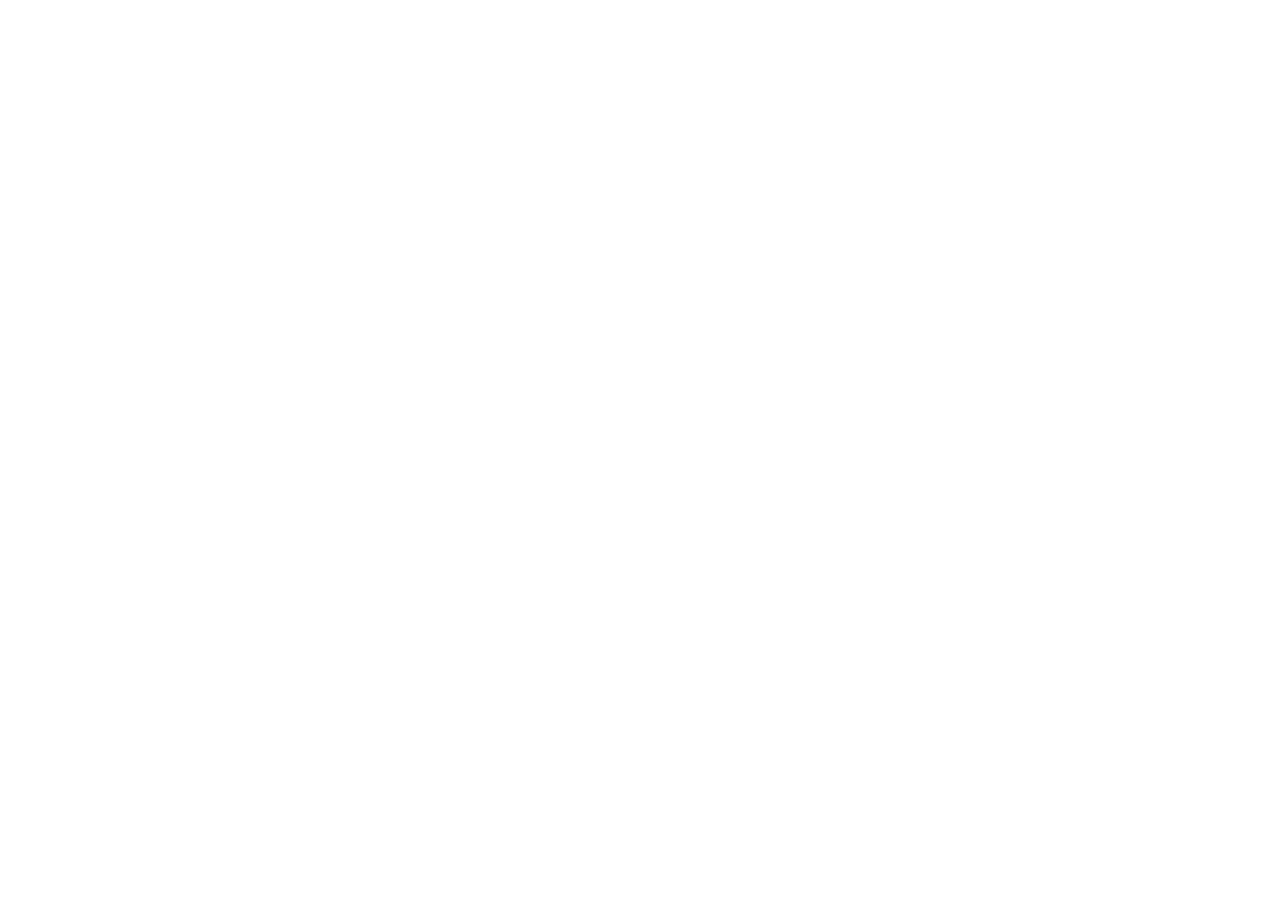
==== Vicente_Vasquez/index.html @ 316cbe70 "Upload Index.html" ====
<!DOCTYPE html>
<html lang="en">
<head>
    <meta charset="UTF-8">
    <meta name="viewport" content="width=device-width, initial-scale=1.0">
    <title>El aniquilador del hambre</title>
</head>
<body>
    
</body>
</html>
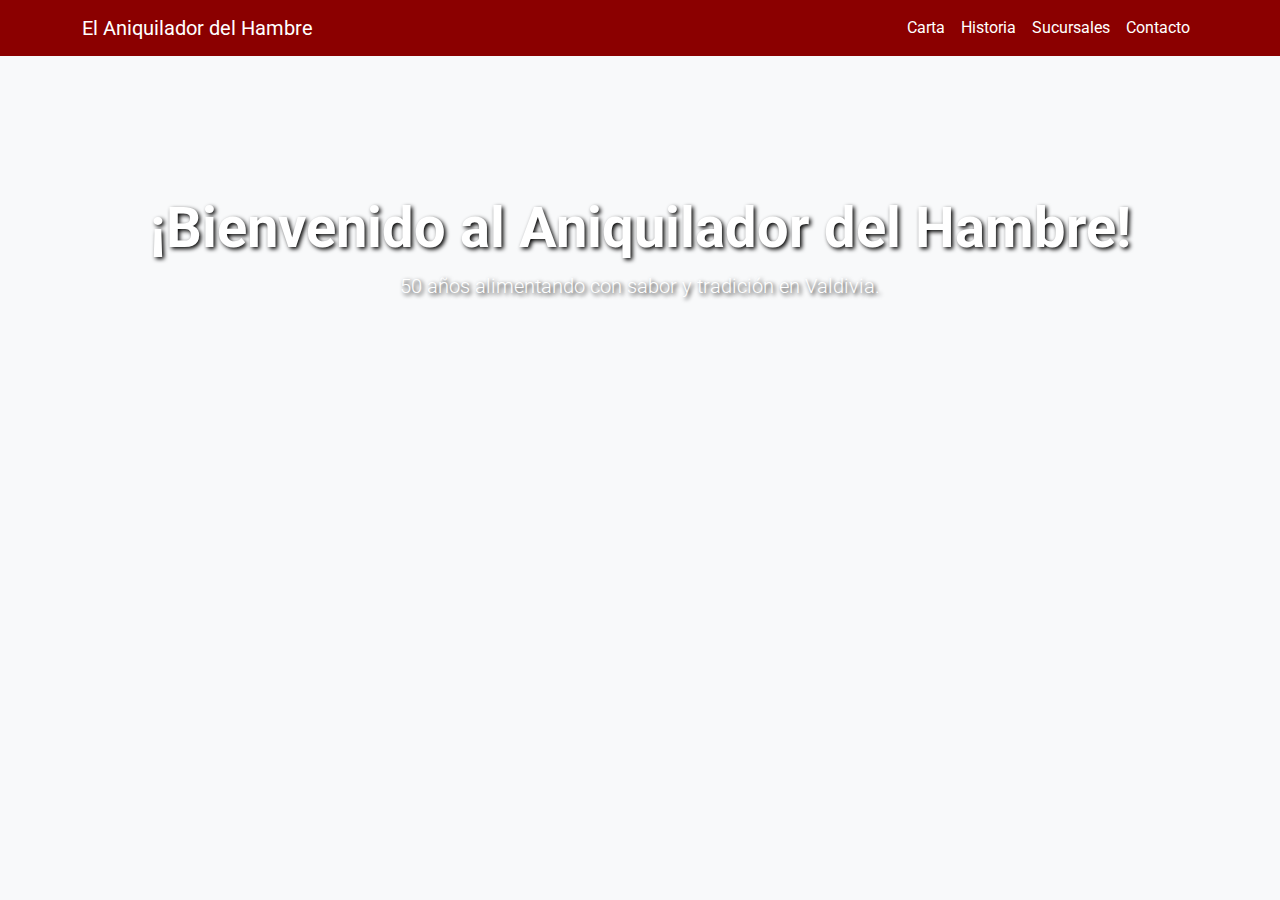
==== commit 910ebb2f: "Index HTML: estructura, navbar y hero con CSS" ====
--- a/Vicente_Vasquez/index.html
+++ b/Vicente_Vasquez/index.html
@@ -1,11 +1,40 @@
 <!DOCTYPE html>
-<html lang="en">
+<html lang="es">
 <head>
-    <meta charset="UTF-8">
-    <meta name="viewport" content="width=device-width, initial-scale=1.0">
-    <title>El aniquilador del hambre</title>
+  <meta charset="UTF-8" />
+  <meta name="viewport" content="width=device-width, initial-scale=1" />
+  <title>El Aniquilador del Hambre</title>
+  <link href="https://cdn.jsdelivr.net/npm/bootstrap@5.3.2/dist/css/bootstrap.min.css" rel="stylesheet" />
+  <link href="https://fonts.googleapis.com/css2?family=Roboto:wght@400;700&display=swap" rel="stylesheet" />
+  <link rel="stylesheet" href="CSS/estilos.css" />
 </head>
 <body>
-    
+  <header>
+    <nav class="navbar navbar-expand-lg navbar-dark">
+      <div class="container">
+        <a class="navbar-brand" href="#">El Aniquilador del Hambre</a>
+        <button class="navbar-toggler" type="button" data-bs-toggle="collapse" data-bs-target="#menu">
+          <span class="navbar-toggler-icon"></span>
+        </button>
+        <div class="collapse navbar-collapse" id="menu">
+          <ul class="navbar-nav ms-auto">
+            <li class="nav-item"><a class="nav-link" href="#carta">Carta</a></li>
+            <li class="nav-item"><a class="nav-link" href="#historia">Historia</a></li>
+            <li class="nav-item"><a class="nav-link" href="#sucursales">Sucursales</a></li>
+            <li class="nav-item"><a class="nav-link" href="#contacto">Contacto</a></li>
+          </ul>
+        </div>
+      </div>
+    </nav>
+  </header>
+
+  <section class="hero text-center">
+    <div>
+      <h1 class="display-4 fw-bold">¡Bienvenido al Aniquilador del Hambre!</h1>
+      <p class="lead">50 años alimentando con sabor y tradición en Valdivia.</p>
+    </div>
+  </section>
+
+  <script src="https://cdn.jsdelivr.net/npm/bootstrap@5.3.2/dist/js/bootstrap.bundle.min.js"></script>
 </body>
-</html>+</html>
--- a/Vicente_Vasquez/CSS/estilos.css
+++ b/Vicente_Vasquez/CSS/estilos.css
@@ -0,0 +1,25 @@
+body {
+    font-family: 'Roboto', sans-serif;
+    background-color: #f8f9fa;
+  }
+  
+  .navbar {
+    background-color: #8B0000;
+  }
+  
+  .navbar-brand,
+  .nav-link {
+    color: white !important;
+  }
+  
+  .hero {
+    background: url('../imágenes/fondo.png') no-repeat center center;
+    background-size: cover;
+    height: 400px;
+    display: flex;
+    align-items: center;
+    justify-content: center;
+    color: white;
+    text-shadow: 2px 2px 4px #000;
+  }
+  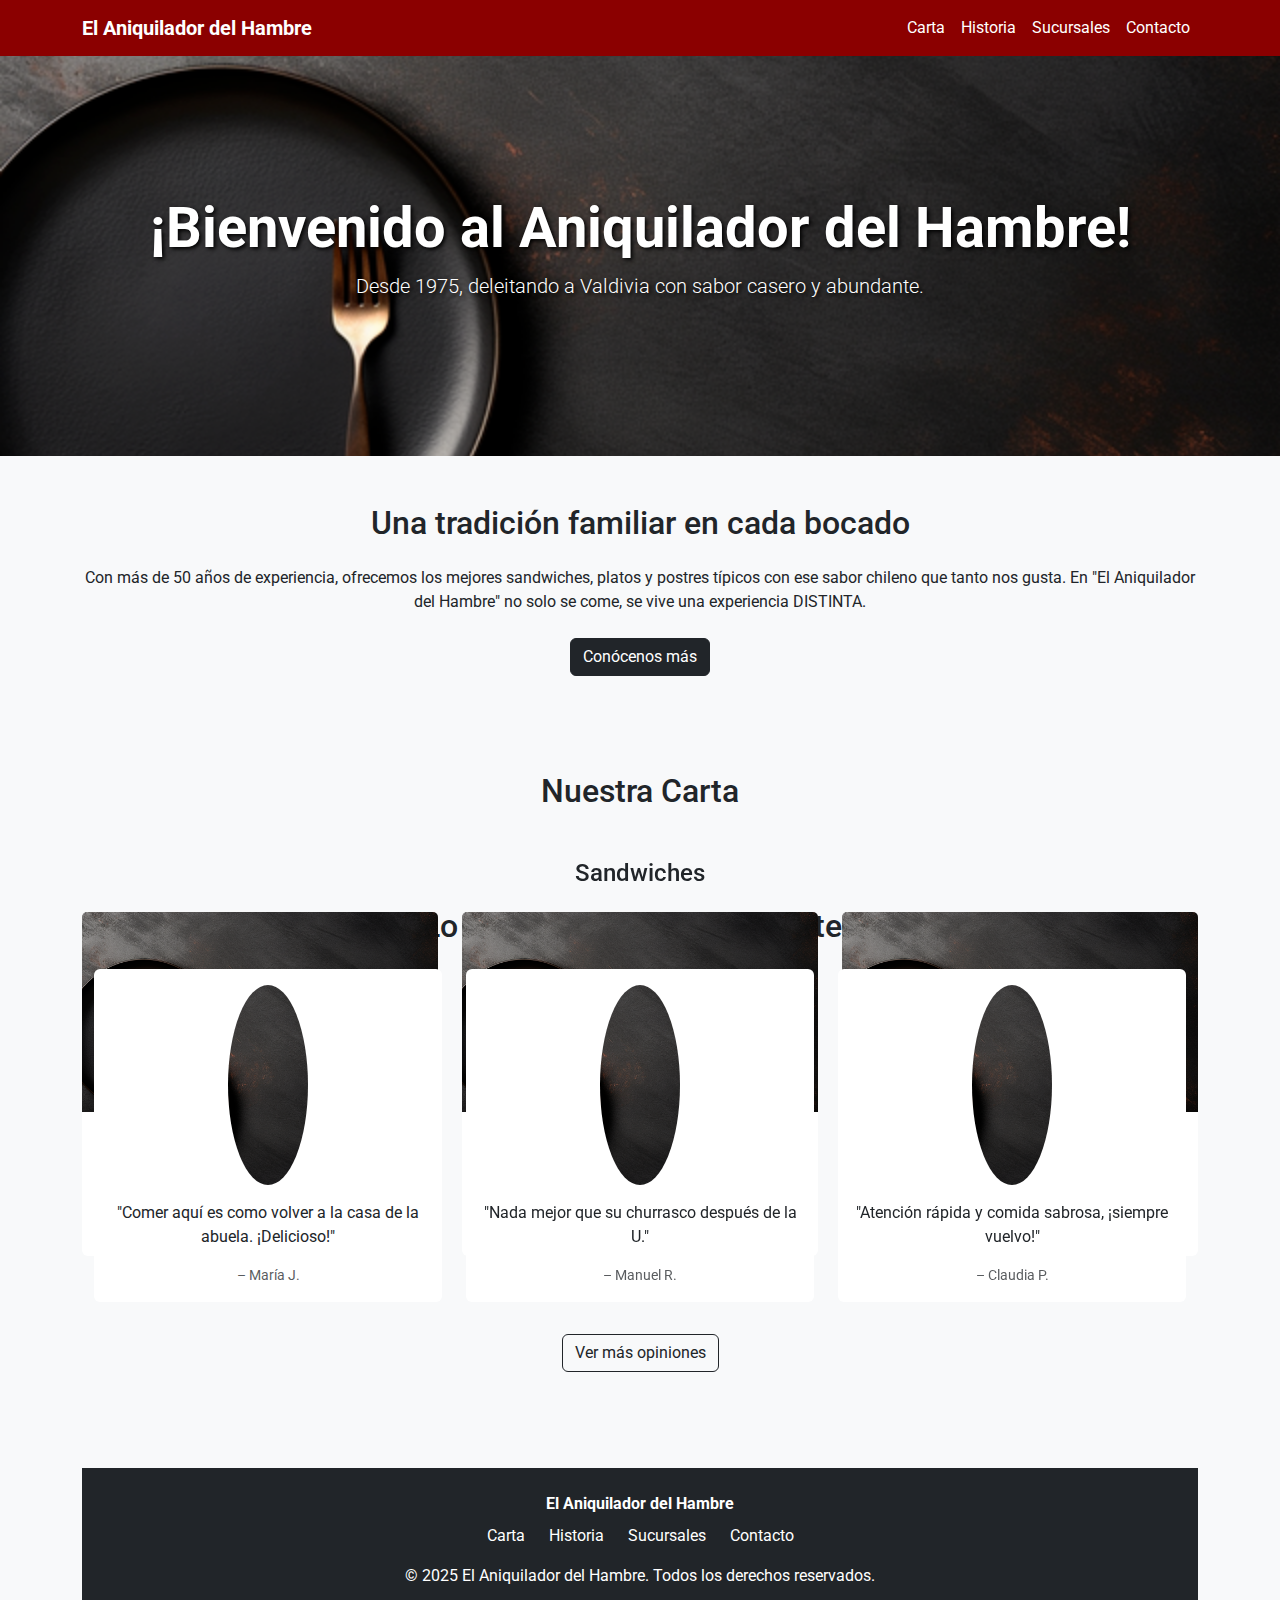
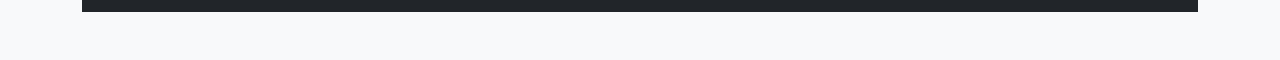
==== commit 783ddd8b: "Subida Archivos HTML y CSS, mejor estructura visual." ====
--- a/Vicente_Vasquez/index.html
+++ b/Vicente_Vasquez/index.html
@@ -9,19 +9,20 @@
   <link rel="stylesheet" href="CSS/estilos.css" />
 </head>
 <body>
+
   <header>
     <nav class="navbar navbar-expand-lg navbar-dark">
       <div class="container">
-        <a class="navbar-brand" href="#">El Aniquilador del Hambre</a>
+        <a class="navbar-brand fw-bold" href="#">El Aniquilador del Hambre</a>
         <button class="navbar-toggler" type="button" data-bs-toggle="collapse" data-bs-target="#menu">
           <span class="navbar-toggler-icon"></span>
         </button>
         <div class="collapse navbar-collapse" id="menu">
           <ul class="navbar-nav ms-auto">
-            <li class="nav-item"><a class="nav-link" href="#carta">Carta</a></li>
-            <li class="nav-item"><a class="nav-link" href="#historia">Historia</a></li>
-            <li class="nav-item"><a class="nav-link" href="#sucursales">Sucursales</a></li>
-            <li class="nav-item"><a class="nav-link" href="#contacto">Contacto</a></li>
+            <li class="nav-item"><a class="nav-link" href="carta.html">Carta</a></li>
+            <li class="nav-item"><a class="nav-link" href="historia.html">Historia</a></li>
+            <li class="nav-item"><a class="nav-link" href="sucursales.html">Sucursales</a></li>
+            <li class="nav-item"><a class="nav-link" href="contacto.html">Contacto</a></li>
           </ul>
         </div>
       </div>
@@ -31,10 +32,103 @@
   <section class="hero text-center">
     <div>
       <h1 class="display-4 fw-bold">¡Bienvenido al Aniquilador del Hambre!</h1>
-      <p class="lead">50 años alimentando con sabor y tradición en Valdivia.</p>
+      <p class="lead">Desde 1975, deleitando a Valdivia con sabor casero y abundante.</p>
     </div>
   </section>
 
+  <section class="container py-5 text-center">
+    <h2 class="mb-4">Una tradición familiar en cada bocado</h2>
+    <p class="mb-4">Con más de 50 años de experiencia, ofrecemos los mejores sandwiches, platos y postres típicos con ese sabor chileno que tanto nos gusta. En "El Aniquilador del Hambre" no solo se come, se vive una experiencia DISTINTA.</p>
+    <a href="historia.html" class="btn btn-dark">Conócenos más</a>
+  </section>
+
+  <!-- CARRUSEL INICIO -->
+  <section class="container py-5">
+    <h2 class="text-center mb-5">Nuestra Carta</h2>
+    <div id="carouselCarta" class="carousel slide" data-bs-ride="carousel">
+      <div class="carousel-inner">
+
+        <!-- Slide 1: Sandwiches -->
+        <div class="carousel-item active">
+          <h4 class="text-center mb-4">Sandwiches</h4>
+          <div class="row justify-content-center">
+            <div class="col-md-4">
+              <div class="card mb-3">
+                <img src="imágenes/Fondo.png" class="card-img-top" alt="Chacarero">
+                <div class="card-body text-center">
+                  <h5>Chacarero</h5>
+                  <p>Carne, porotos verdes, ají y tomate.</p>
+                  <p class="text-danger fw-bold">$4.000</p>
+                </div>
+              </div>
+            </div>
+            <div class="col-md-4">
+              <div class="card mb-3">
+                <img src="imágenes/Fondo.png" class="card-img-top" alt="Barros Luco">
+                <div class="card-body text-center">
+                  <h5>Barros Luco</h5>
+                  <p>Carne y queso fundido.</p>
+                  <p class="text-danger fw-bold">$6.500</p>
+                </div>
+              </div>
+            </div>
+            <div class="col-md-4">
+              <div class="card mb-3">
+                <img src="imágenes/Fondo.png" class="card-img-top" alt="Churrasco">
+                <div class="card-body text-center">
+                  <h5>Churrasco Italiano</h5>
+                  <p>Palta, tomate, mayo casera.</p>
+                  <p class="text-danger fw-bold">$4.500</p>
+                </div>
+              </div>
+            </div>
+          </div>
+        </div>
+
+  <!-- Testimonios -->
+  <section class="container py-5">
+    <h2 class="text-center mb-4">Lo que dicen nuestros clientes</h2>
+    <div class="row text-center">
+      <div class="col-md-4 mb-3">
+        <div class="card p-3 h-100">
+          <img src="imágenes/Fondo.png" class="rounded-circle mx-auto mb-3" alt="cliente" width="80" height="80">
+          <p>"Comer aquí es como volver a la casa de la abuela. ¡Delicioso!"</p>
+          <small class="text-muted">– María J.</small>
+        </div>
+      </div>
+      <div class="col-md-4 mb-3">
+        <div class="card p-3 h-100">
+          <img src="imágenes/Fondo.png" class="rounded-circle mx-auto mb-3" alt="cliente" width="80" height="80">
+          <p>"Nada mejor que su churrasco después de la U."</p>
+          <small class="text-muted">– Manuel R.</small>
+        </div>
+      </div>
+      <div class="col-md-4 mb-3">
+        <div class="card p-3 h-100">
+          <img src="imágenes/Fondo.png" class="rounded-circle mx-auto mb-3" alt="cliente" width="80" height="80">
+          <p>"Atención rápida y comida sabrosa, ¡siempre vuelvo!"</p>
+          <small class="text-muted">– Claudia P.</small>
+        </div>
+      </div>
+    </div>
+    <div class="text-center mt-3">
+      <a href="historia.html" class="btn btn-outline-dark">Ver más opiniones</a>
+    </div>
+  </section>
+
+  <footer class="bg-dark text-white text-center py-4 mt-5">
+    <div class="container">
+      <p class="mb-2 fw-bold">El Aniquilador del Hambre</p>
+      <div class="d-flex justify-content-center gap-4">
+        <a href="carta.html" class="text-white text-decoration-none">Carta</a>
+        <a href="historia.html" class="text-white text-decoration-none">Historia</a>
+        <a href="sucursales.html" class="text-white text-decoration-none">Sucursales</a>
+        <a href="contacto.html" class="text-white text-decoration-none">Contacto</a>
+      </div>
+      <p class="mt-3 mb-0">© 2025 El Aniquilador del Hambre. Todos los derechos reservados.</p>
+    </div>
+  </footer>
+
   <script src="https://cdn.jsdelivr.net/npm/bootstrap@5.3.2/dist/js/bootstrap.bundle.min.js"></script>
 </body>
-</html>
+</html>--- a/Vicente_Vasquez/CSS/estilos.css
+++ b/Vicente_Vasquez/CSS/estilos.css
@@ -1,25 +1,60 @@
 body {
-    font-family: 'Roboto', sans-serif;
-    background-color: #f8f9fa;
-  }
-  
-  .navbar {
-    background-color: #8B0000;
-  }
-  
-  .navbar-brand,
-  .nav-link {
-    color: white !important;
-  }
-  
-  .hero {
-    background: url('../imágenes/fondo.png') no-repeat center center;
-    background-size: cover;
-    height: 400px;
-    display: flex;
-    align-items: center;
-    justify-content: center;
-    color: white;
-    text-shadow: 2px 2px 4px #000;
-  }
-  +  font-family: 'Roboto', sans-serif;
+  background-color: #f8f9fa;
+  margin: 0;
+  padding: 0;
+}
+
+.navbar {
+  background-color: #8B0000;
+}
+
+.navbar-brand,
+.nav-link {
+  color: white !important;
+}
+
+.nav-link:hover {
+  text-decoration: underline;
+}
+
+.hero {
+  background: url('../imágenes/Fondo.png') no-repeat center center;
+  background-size: cover;
+  height: 400px;
+  display: flex;
+  align-items: center;
+  justify-content: center;
+  color: white;
+  text-shadow: 2px 2px 4px #000;
+  text-align: center;
+  padding: 2rem;
+}
+
+.card {
+  border: none;
+  transition: transform 0.2s ease;
+}
+
+.card:hover {
+  transform: scale(1.03);
+}
+
+.card img {
+  height: 200px;
+  object-fit: cover;
+}
+
+footer {
+  background-color: #212529;
+  color: white;
+}
+
+footer a {
+  color: white;
+  text-decoration: none;
+}
+
+footer a:hover {
+  text-decoration: underline;
+}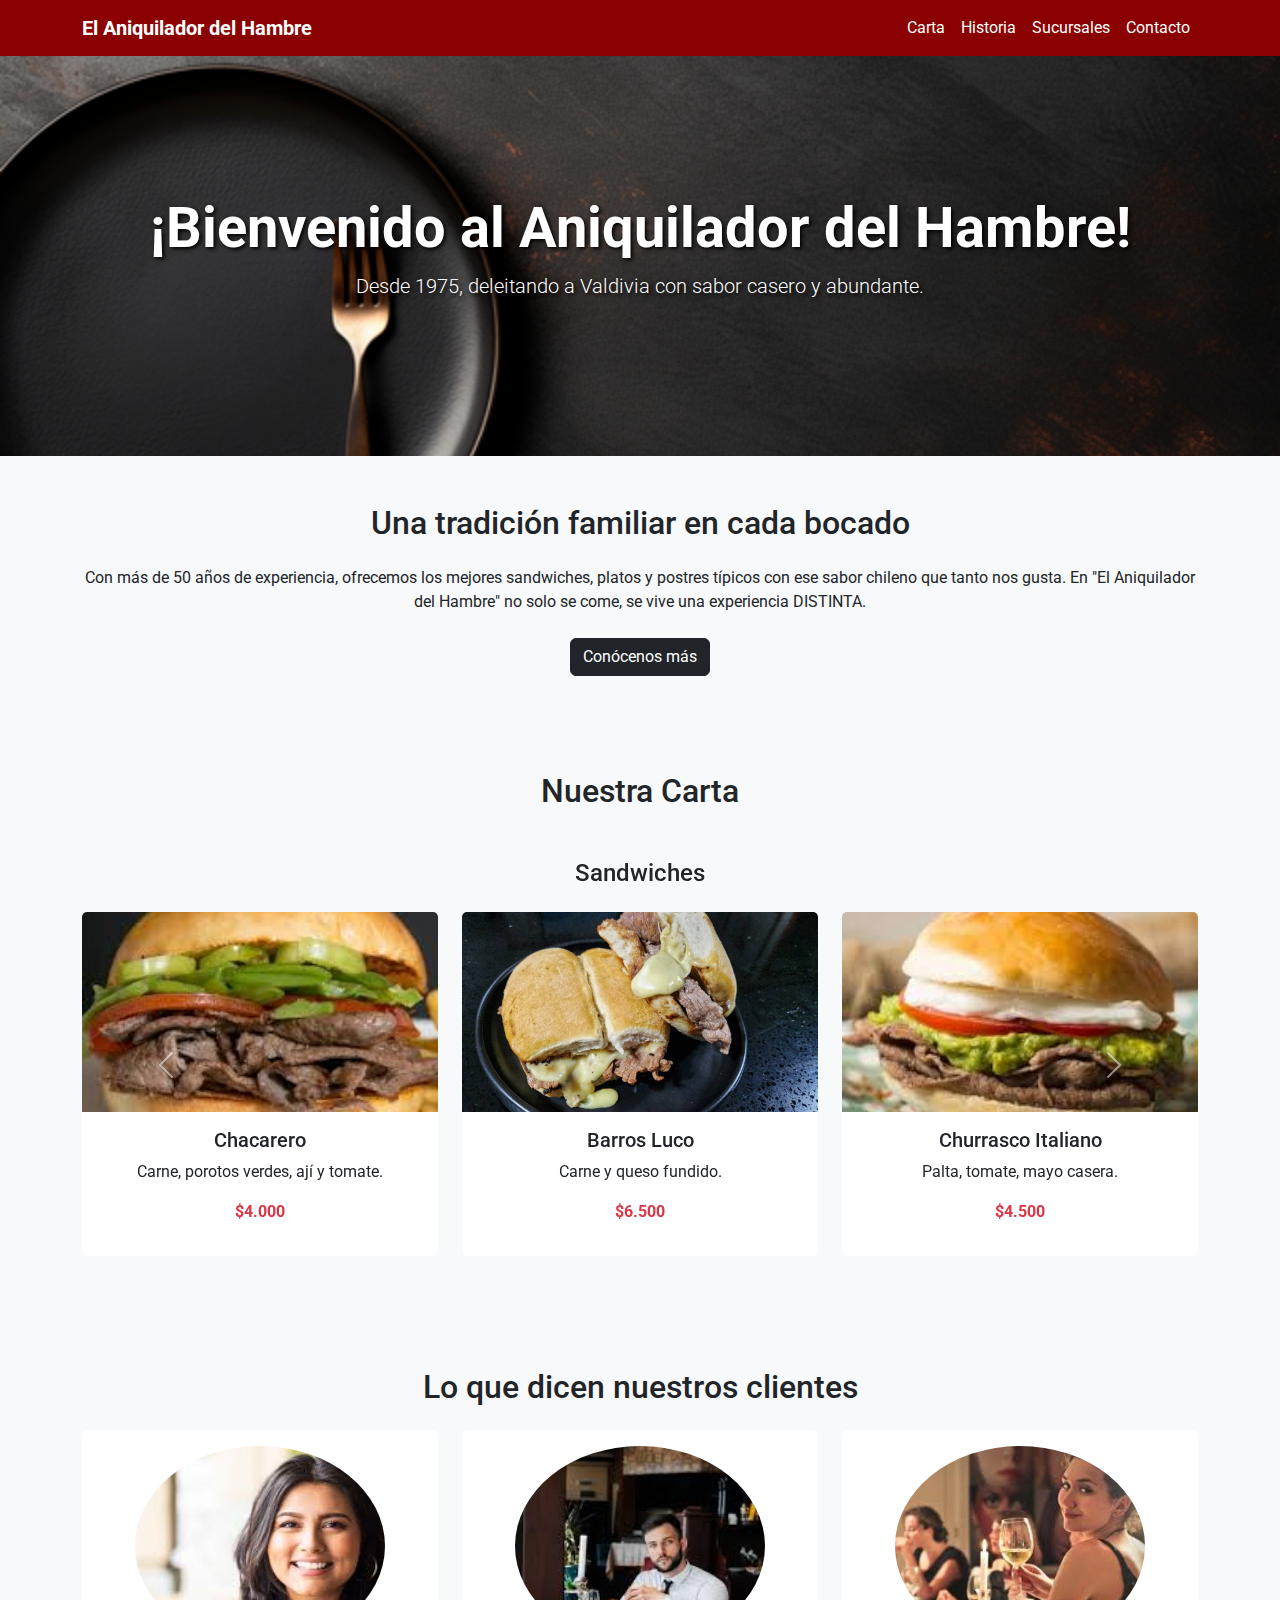
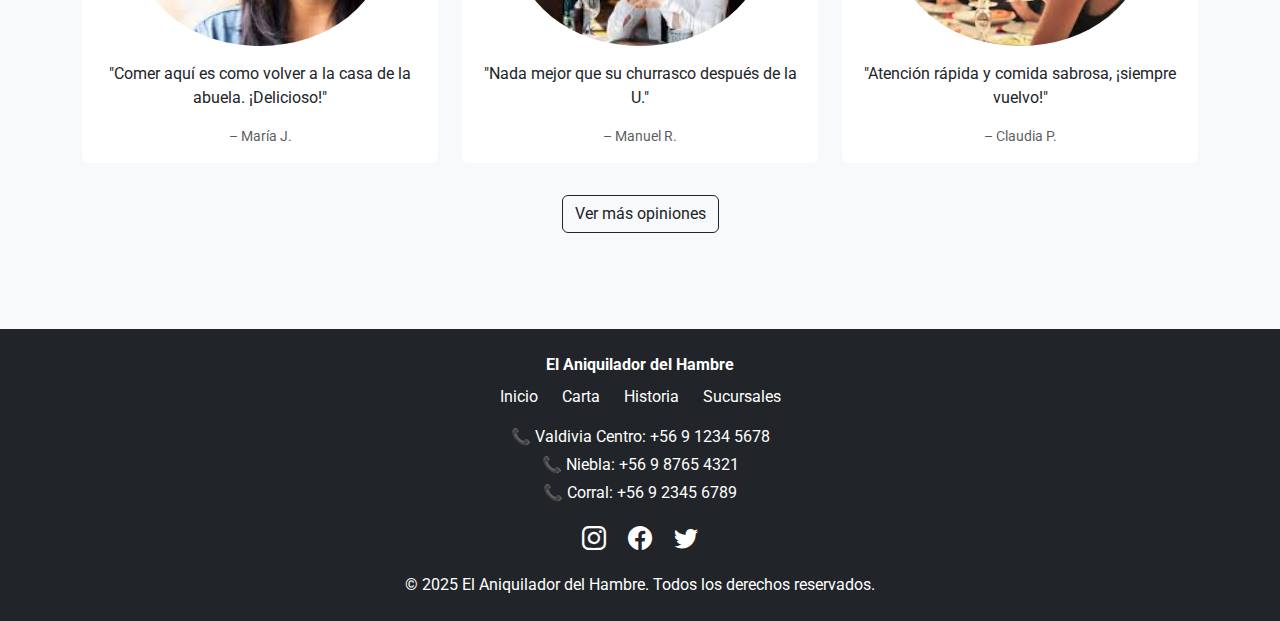
==== commit 434a7f3a: "Proyecto final completo: sitio web estático El Aniquilador del Hambre (HTML5, CSS3, Bootstrap)" ====
--- a/Vicente_Vasquez/index.html
+++ b/Vicente_Vasquez/index.html
@@ -6,6 +6,7 @@
   <title>El Aniquilador del Hambre</title>
   <link href="https://cdn.jsdelivr.net/npm/bootstrap@5.3.2/dist/css/bootstrap.min.css" rel="stylesheet" />
   <link href="https://fonts.googleapis.com/css2?family=Roboto:wght@400;700&display=swap" rel="stylesheet" />
+  <link href="https://cdn.jsdelivr.net/npm/bootstrap-icons@1.10.5/font/bootstrap-icons.css" rel="stylesheet">
   <link rel="stylesheet" href="CSS/estilos.css" />
 </head>
 <body>
@@ -54,7 +55,7 @@
           <div class="row justify-content-center">
             <div class="col-md-4">
               <div class="card mb-3">
-                <img src="imágenes/Fondo.png" class="card-img-top" alt="Chacarero">
+                <img src="imágenes/Carta/Chacarero.jpeg" class="card-img-top" alt="Chacarero">
                 <div class="card-body text-center">
                   <h5>Chacarero</h5>
                   <p>Carne, porotos verdes, ají y tomate.</p>
@@ -64,7 +65,7 @@
             </div>
             <div class="col-md-4">
               <div class="card mb-3">
-                <img src="imágenes/Fondo.png" class="card-img-top" alt="Barros Luco">
+                <img src="imágenes/Carta/Barros Luco.jpg" class="card-img-top" alt="Barros Luco">
                 <div class="card-body text-center">
                   <h5>Barros Luco</h5>
                   <p>Carne y queso fundido.</p>
@@ -74,7 +75,7 @@
             </div>
             <div class="col-md-4">
               <div class="card mb-3">
-                <img src="imágenes/Fondo.png" class="card-img-top" alt="Churrasco">
+                <img src="imágenes/Carta/Churrasco Italiano.jpeg" class="card-img-top" alt="Churrasco">
                 <div class="card-body text-center">
                   <h5>Churrasco Italiano</h5>
                   <p>Palta, tomate, mayo casera.</p>
@@ -84,6 +85,128 @@
             </div>
           </div>
         </div>
+
+        <!-- Slide 2: Platos -->
+        <div class="carousel-item">
+          <h4 class="text-center mb-4">Platos</h4>
+          <div class="row justify-content-center">
+            <div class="col-md-4">
+              <div class="card mb-3">
+                <img src="imágenes/Carta/Lomo a lo pobre.jpeg" class="card-img-top" alt="Lomo">
+                <div class="card-body text-center">
+                  <h5>Lomo a lo pobre</h5>
+                  <p>Carne, cebolla, papas fritas y huevos.</p>
+                  <p class="text-danger fw-bold">$6.500</p>
+                </div>
+              </div>
+            </div>
+            <div class="col-md-4">
+              <div class="card mb-3">
+                <img src="imágenes/Carta/Cazuela.jpeg" class="card-img-top" alt="Cazuela">
+                <div class="card-body text-center">
+                  <h5>Cazuela</h5>
+                  <p>Carne, papas, zapallo y caldo sabroso.</p>
+                  <p class="text-danger fw-bold">$5.200</p>
+                </div>
+              </div>
+            </div>
+            <div class="col-md-4">
+              <div class="card mb-3">
+                <img src="imágenes/Carta/Porotos con rienda.jpeg" class="card-img-top" alt="Porotos">
+                <div class="card-body text-center">
+                  <h5>Porotos con rienda</h5>
+                  <p>Porotos, tallarines, zapallo y longaniza.</p>
+                  <p class="text-danger fw-bold">$4.900</p>
+                </div>
+              </div>
+            </div>
+          </div>
+        </div>
+
+        <!-- Slide 3: Bebestibles -->
+        <div class="carousel-item">
+          <h4 class="text-center mb-4">Bebestibles</h4>
+          <div class="row justify-content-center">
+            <div class="col-md-4">
+              <div class="card mb-3">
+                <img src="imágenes/Carta/Mote con huesillo.jpeg" class="card-img-top" alt="Mote">
+                <div class="card-body text-center">
+                  <h5>Mote con huesillo</h5>
+                  <p>Tradición y frescura en cada sorbo.</p>
+                  <p class="text-danger fw-bold">$2.000</p>
+                </div>
+              </div>
+            </div>
+            <div class="col-md-4">
+              <div class="card mb-3">
+                <img src="imágenes/Carta/Limonada menta jengibre.jpeg" class="card-img-top" alt="Limonada">
+                <div class="card-body text-center">
+                  <h5>Limonada menta jengibre</h5>
+                  <p>Refrescante y natural.</p>
+                  <p class="text-danger fw-bold">$2.200</p>
+                </div>
+              </div>
+            </div>
+            <div class="col-md-4">
+              <div class="card mb-3">
+                <img src="imágenes/Carta/Jugos y bebidas.jpg" class="card-img-top" alt="Bebidas">
+                <div class="card-body text-center">
+                  <h5>Jugos y bebidas</h5>
+                  <p>Variedad para todos los gustos.</p>
+                  <p class="text-danger fw-bold">$1.500</p>
+                </div>
+              </div>
+            </div>
+          </div>
+        </div>
+
+        <!-- Slide 4: Postres -->
+        <div class="carousel-item">
+          <h4 class="text-center mb-4">Postres</h4>
+          <div class="row justify-content-center">
+            <div class="col-md-4">
+              <div class="card mb-3">
+                <img src="imágenes/Carta/Leche asada.jpeg" class="card-img-top" alt="Leche Asada">
+                <div class="card-body text-center">
+                  <h5>Leche asada</h5>
+                  <p>Postre tradicional chileno al horno.</p>
+                  <p class="text-danger fw-bold">$2.500</p>
+                </div>
+              </div>
+            </div>
+            <div class="col-md-4">
+              <div class="card mb-3">
+                <img src="imágenes/Carta/Helado artesanal.jpeg" class="card-img-top" alt="Helado">
+                <div class="card-body text-center">
+                  <h5>Helado artesanal</h5>
+                  <p>Sabores naturales de la casa.</p>
+                  <p class="text-danger fw-bold">$2.800</p>
+                </div>
+              </div>
+            </div>
+            <div class="col-md-4">
+              <div class="card mb-3">
+                <img src="imágenes/Carta/Panqueque manjar-nuez.webp" class="card-img-top" alt="Panqueque">
+                <div class="card-body text-center">
+                  <h5>Panqueque manjar-nuez</h5>
+                  <p>Dulce irresistible, casero y chileno.</p>
+                  <p class="text-danger fw-bold">$3.000</p>
+                </div>
+              </div>
+            </div>
+          </div>
+        </div>
+
+      </div>
+
+      <button class="carousel-control-prev" type="button" data-bs-target="#carouselCarta" data-bs-slide="prev">
+        <span class="carousel-control-prev-icon"></span>
+      </button>
+      <button class="carousel-control-next" type="button" data-bs-target="#carouselCarta" data-bs-slide="next">
+        <span class="carousel-control-next-icon"></span>
+      </button>
+    </div>
+  </section>
 
   <!-- Testimonios -->
   <section class="container py-5">
@@ -91,21 +214,21 @@
     <div class="row text-center">
       <div class="col-md-4 mb-3">
         <div class="card p-3 h-100">
-          <img src="imágenes/Fondo.png" class="rounded-circle mx-auto mb-3" alt="cliente" width="80" height="80">
+          <img src="imágenes/Testimonios/Testimonio1.jpeg" class="rounded-circle mx-auto mb-3" alt="cliente" width="250" height="200">
           <p>"Comer aquí es como volver a la casa de la abuela. ¡Delicioso!"</p>
           <small class="text-muted">– María J.</small>
         </div>
       </div>
       <div class="col-md-4 mb-3">
         <div class="card p-3 h-100">
-          <img src="imágenes/Fondo.png" class="rounded-circle mx-auto mb-3" alt="cliente" width="80" height="80">
+          <img src="imágenes/Testimonios/Testimonio5.jpeg" class="rounded-circle mx-auto mb-3" alt="cliente" width="250" height="200">
           <p>"Nada mejor que su churrasco después de la U."</p>
           <small class="text-muted">– Manuel R.</small>
         </div>
       </div>
       <div class="col-md-4 mb-3">
         <div class="card p-3 h-100">
-          <img src="imágenes/Fondo.png" class="rounded-circle mx-auto mb-3" alt="cliente" width="80" height="80">
+          <img src="imágenes/Testimonios/Testimonio2.jpeg" class="rounded-circle mx-auto mb-3" alt="cliente" width="250" height="200">
           <p>"Atención rápida y comida sabrosa, ¡siempre vuelvo!"</p>
           <small class="text-muted">– Claudia P.</small>
         </div>
@@ -119,16 +242,39 @@
   <footer class="bg-dark text-white text-center py-4 mt-5">
     <div class="container">
       <p class="mb-2 fw-bold">El Aniquilador del Hambre</p>
-      <div class="d-flex justify-content-center gap-4">
+  
+      <!-- Enlaces de navegación -->
+      <div class="d-flex justify-content-center gap-4 mb-3">
+        <a href="index.html" class="text-white text-decoration-none">Inicio</a>
         <a href="carta.html" class="text-white text-decoration-none">Carta</a>
         <a href="historia.html" class="text-white text-decoration-none">Historia</a>
         <a href="sucursales.html" class="text-white text-decoration-none">Sucursales</a>
-        <a href="contacto.html" class="text-white text-decoration-none">Contacto</a>
-      </div>
+      </div>
+  
+      <!-- Teléfonos de sucursales -->
+      <div class="mb-3">
+        <p class="mb-1">📞 Valdivia Centro: +56 9 1234 5678</p>
+        <p class="mb-1">📞 Niebla: +56 9 8765 4321</p>
+        <p class="mb-1">📞 Corral: +56 9 2345 6789</p>
+      </div>
+  
+      <!-- Redes sociales -->
+      <div class="mb-3">
+        <a href="https://www.instagram.com" target="_blank" class="text-white me-3 fs-4">
+          <i class="bi bi-instagram"></i>
+        </a>
+        <a href="https://www.facebook.com" target="_blank" class="text-white me-3 fs-4">
+          <i class="bi bi-facebook"></i>
+        </a>
+        <a href="https://www.twitter.com" target="_blank" class="text-white fs-4">
+          <i class="bi bi-twitter"></i>
+        </a>
+      </div>
+  
       <p class="mt-3 mb-0">© 2025 El Aniquilador del Hambre. Todos los derechos reservados.</p>
     </div>
   </footer>
-
+  
   <script src="https://cdn.jsdelivr.net/npm/bootstrap@5.3.2/dist/js/bootstrap.bundle.min.js"></script>
 </body>
 </html>